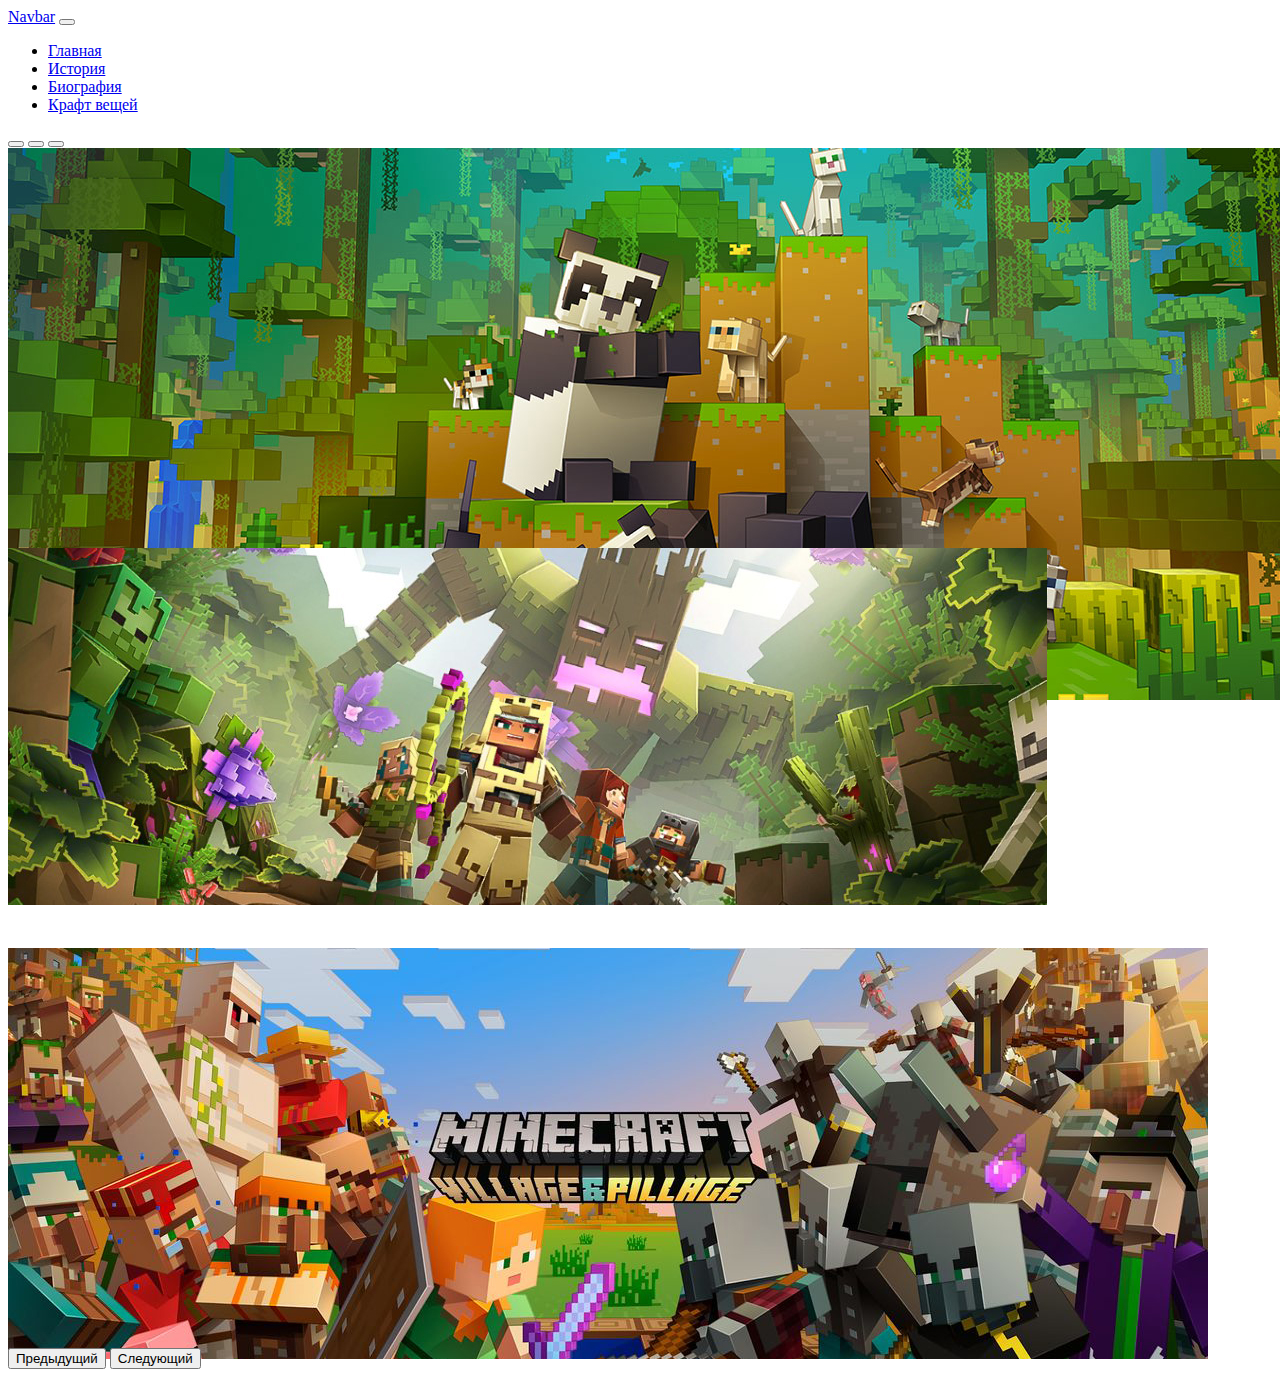
==== minecraft/2.html @ bb9655cb "1.0" ====
<!DOCTYPE html>
<html lang="ru">

<head>
  <meta charset="UTF-8">
  <meta http-equiv="X-UA-Compatible" content="IE=edge">
  <meta name="viewport" content="width=device-width, initial-scale=1.0">
  <title>Minekraft</title>
  <link rel="stylesheet" href="style11.css">
  <link href="https://cdn.jsdelivr.net/npm/bootstrap@5.0.0-beta3/dist/css/bootstrap.min.css" rel="stylesheet"
    integrity="sha384-eOJMYsd53ii+scO/bJGFsiCZc+5NDVN2yr8+0RDqr0Ql0h+rP48ckxlpbzKgwra6" crossorigin="anonymous">
</head>

<body>
  <nav class="navbar navbar-expand-lg navbar-light bg-light">
    <div class="container-fluid">
      <a class="navbar-brand" href="#">Navbar</a>
      <button class="navbar-toggler" type="button" data-bs-toggle="collapse" data-bs-target="#navbarNav"
        aria-controls="navbarNav" aria-expanded="false" aria-label="Toggle navigation">
        <span class="navbar-toggler-icon"></span>
      </button>
      <div class="collapse navbar-collapse" id="navbarNav">
        <ul class="navbar-nav">
          <li class="nav-item">
            <a class="nav-link active" aria-current="page" href="index.html">Главная</a>
          </li>
          <li class="nav-item">
            <a class="nav-link active" href="2.html">История</a>
          </li>
          <li class="nav-item">
            <a class="nav-link" href="3.html">Биография</a>
          </li>
          <li class="nav-item">
            <a class="nav-link" href="4.html">Крафт вещей</a>
          </li>
        </ul>
      </div>
    </div>
  </nav>
  <div id="carouselExampleCaptions" class="carousel slide" data-bs-ride="carousel">
    <div class="carousel-indicators">
      <button type="button" data-bs-target="#carouselExampleCaptions" data-bs-slide-to="0" class="active"
        aria-current="true" aria-label="Slide 1"></button>
      <button type="button" data-bs-target="#carouselExampleCaptions" data-bs-slide-to="1"
        aria-label="Slide 2"></button>
      <button type="button" data-bs-target="#carouselExampleCaptions" data-bs-slide-to="2"
        aria-label="Slide 3"></button>
    </div>
    <div class="carousel-inner">
      <div class="carousel-item active">
        <img src="3.jpg" class="d-block w-100" alt="...">
        <div class="carousel-caption d-none d-md-block">
        </div>
      </div>
      <div class="carousel-item">
        <img src="2.jpg" class="d-block w-100" alt="...">
        <div class="carousel-caption d-none d-md-block">
        </div>
      </div>
      <div class="carousel-item">
        <img src="4.jpg" class="d-block w-100" alt="...">
        <div class="carousel-caption d-none d-md-block">
        </div>
      </div>
    </div>
    <button class="carousel-control-prev" type="button" data-bs-target="#carouselExampleCaptions" data-bs-slide="prev">
      <span class="carousel-control-prev-icon" aria-hidden="true"></span>
      <span class="visually-hidden">Предыдущий</span>
    </button>
    <button class="carousel-control-next" type="button" data-bs-target="#carouselExampleCaptions" data-bs-slide="next">
      <span class="carousel-control-next-icon" aria-hidden="true"></span>
      <span class="visually-hidden">Следующий</span>
    </button>
  </div>
  <header>
  </header>
  <main>
      <div class="content">
          <div class="line-text">
  <script src="https://cdn.jsdelivr.net/npm/bootstrap@5.0.0-beta3/dist/js/bootstrap.bundle.min.js"
    integrity="sha384-JEW9xMcG8R+pH31jmWH6WWP0WintQrMb4s7ZOdauHnUtxwoG2vI5DkLtS3qm9Ekf"
    crossorigin="anonymous"></script>
</body>

</html>
---- minecraft/style11.css ----
@media only screen and (min-width: 668px) { .carousel-item{ max-height:400px; background-position: 50% 50%; } }
.carousel-item{
    height: 500px;
}
h2{
    font-family: 'Press Start 2P', cursive;
    font-size: 1.7rem;
}
.my-img-right{
float: right;
margin-left: 10px;
width: 33%;
}
.my-img-left{
    float: left;
    margin-right: 10px;
    width: 20%;
}
.img-right{
    float: right;
    margin-left: 29px;
    width: 30%;
}
.logo-img{
    width: 100px;
}
.logo-img>img{
    width: 100%;
}
aside{
    width: 300px;
}
.menu{
    padding: 10px 0;
}
.menu>li{
    margin: 10px;
    padding: 10px;
    list-style-type: none;
    background-color: rgb(78, 78, 78);
    transition: 0.5s;
}
.menu>li:hover{
    background-color: rgb(31, 31, 31);
    color: white;
}
h5{
background-color: rgba(228, 228, 228, 0.705);
padding: 30px 10px 30px 20px;
}
h2{
padding: 15px 10px 15px 20px;
height: 60px;
}
.row-1{
    background-color: rgba(199, 199, 199, 0.705);
}
.main{
    display: flex;
    justify-content: space-around;
    flex-wrap: wrap;
}
.my-card{
    flex-basis: 300px;
    background-color: rgba(180, 175, 164, 0.397);
    margin: 20px;
    padding: 10px;
}
.my-card>img{
    width: 100%;
}
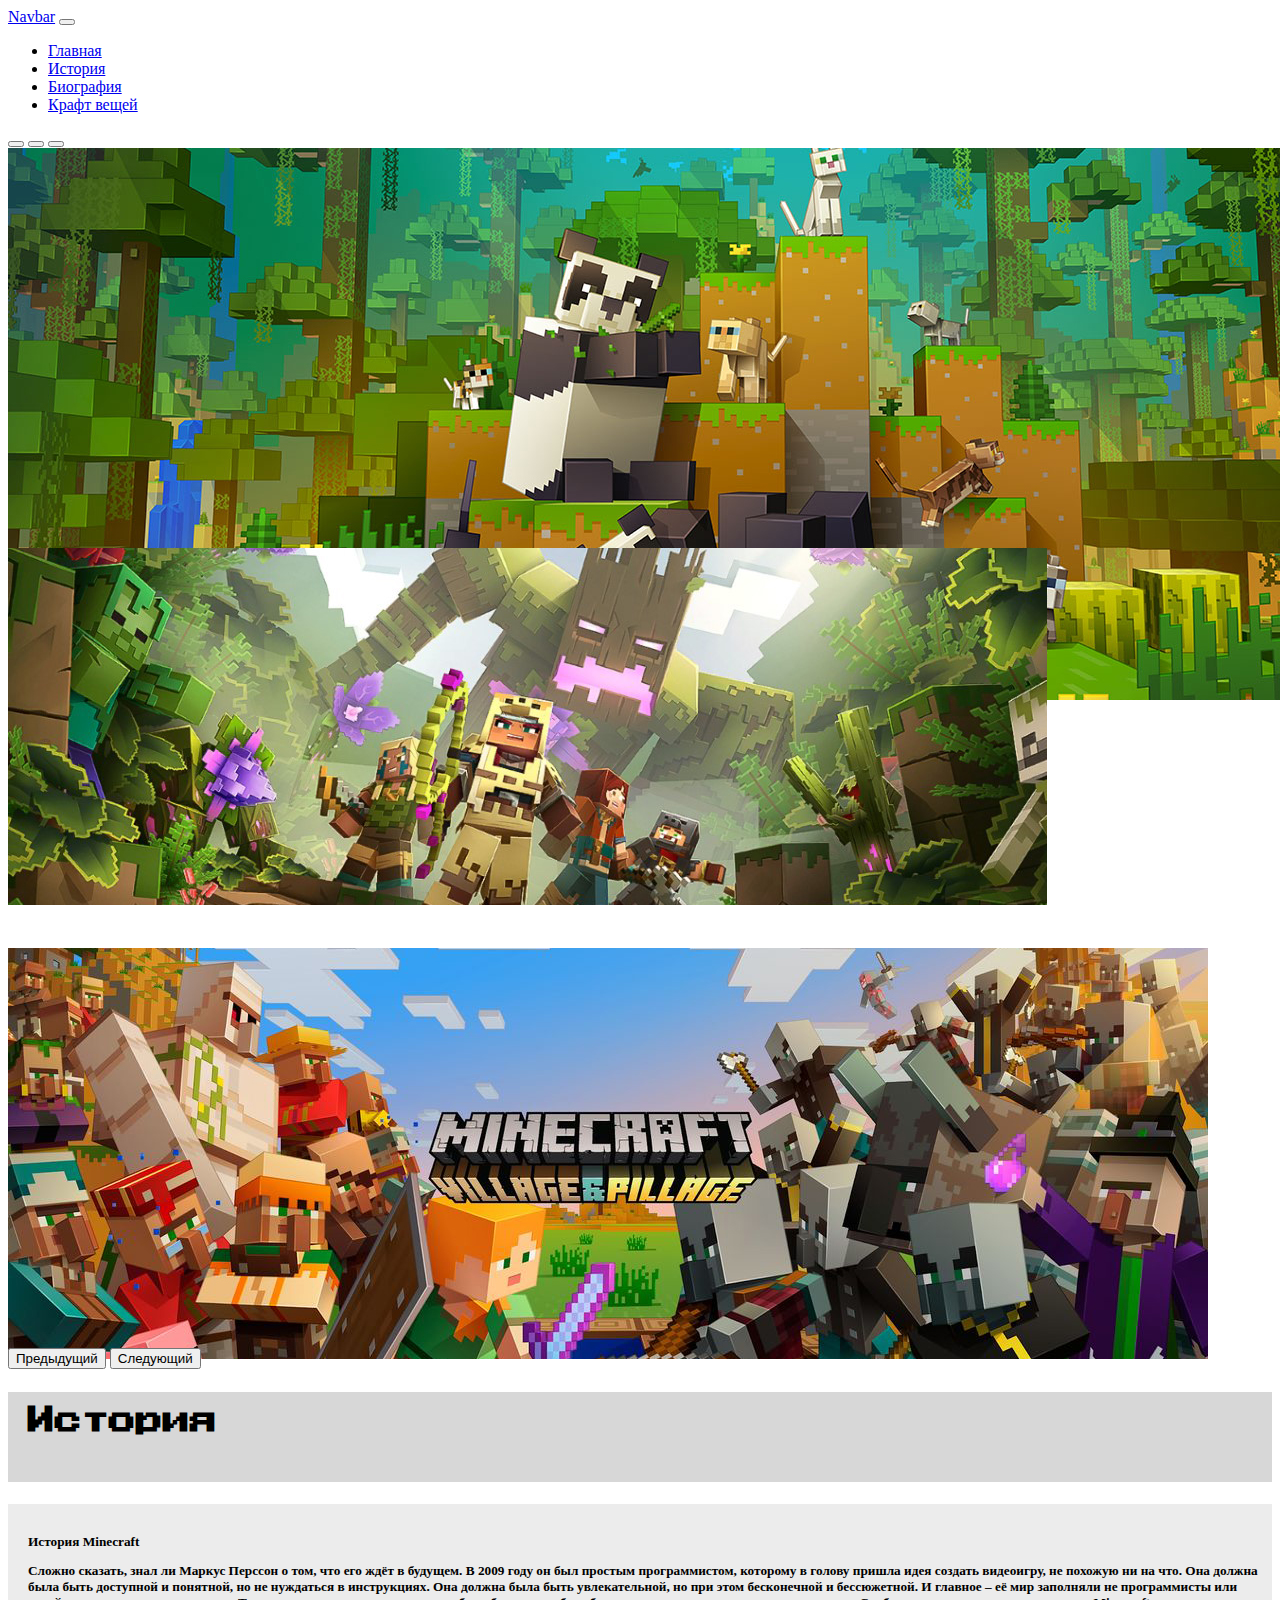
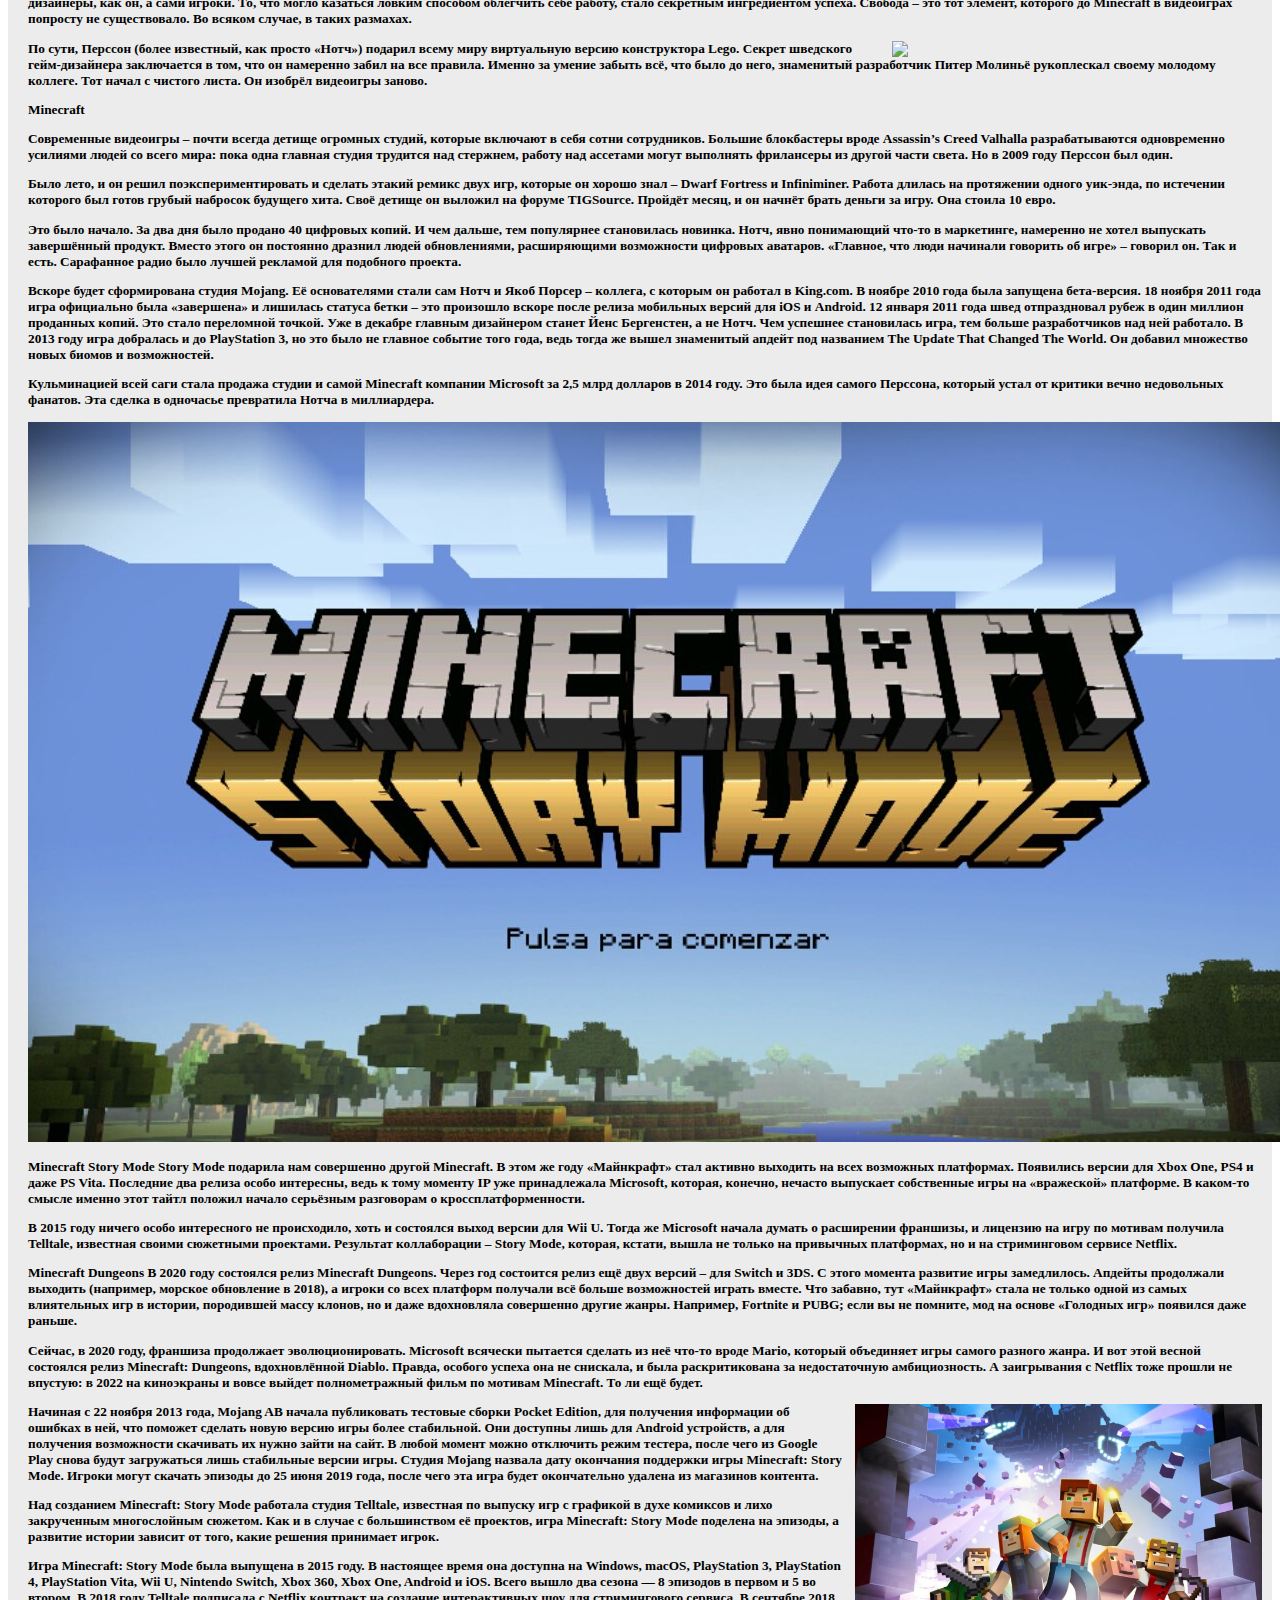
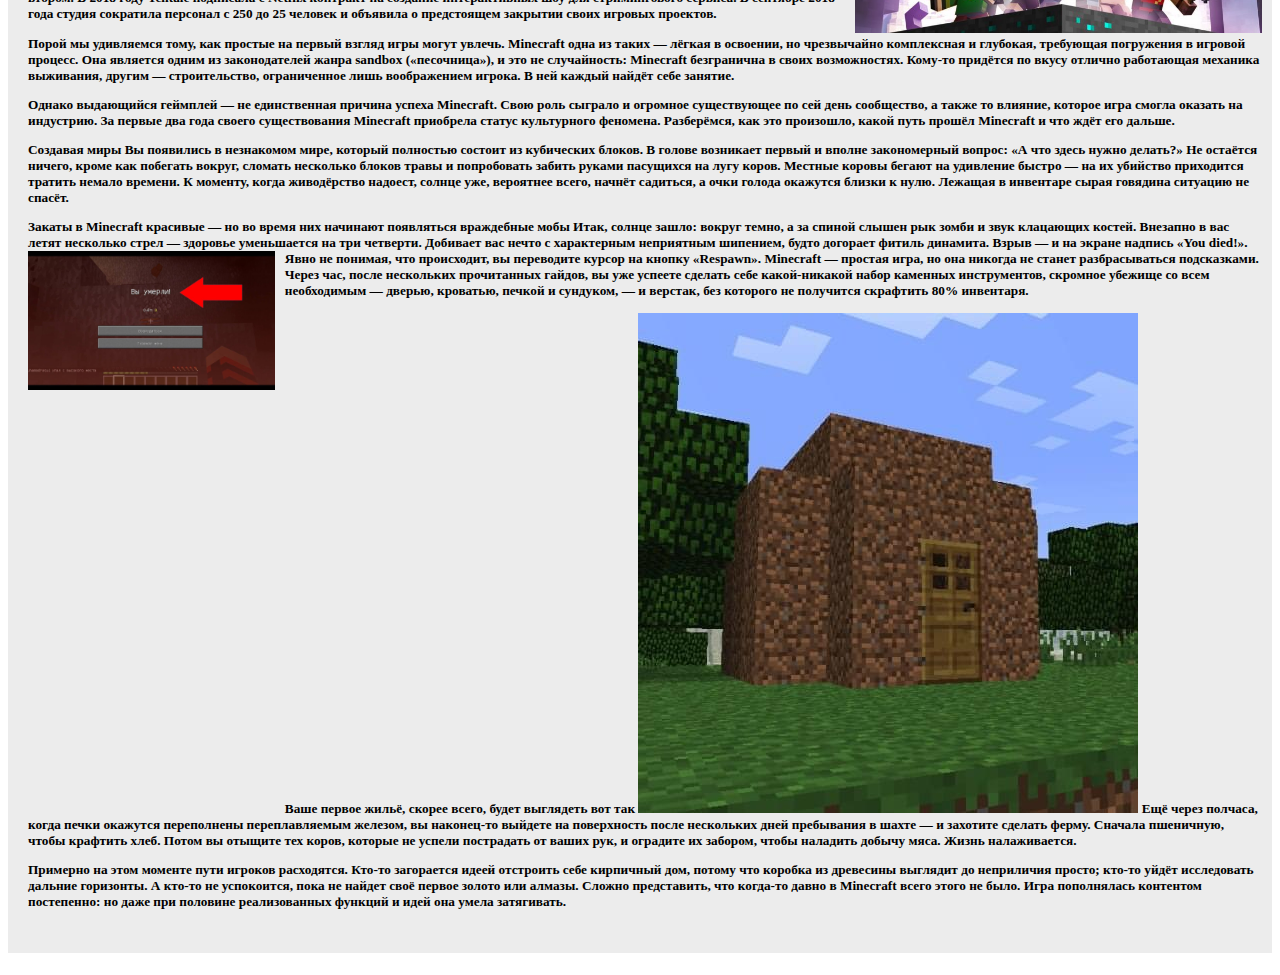
==== commit 42e234ef: "1.0" ====
--- a/minecraft/2.html
+++ b/minecraft/2.html
@@ -5,10 +5,12 @@
   <meta charset="UTF-8">
   <meta http-equiv="X-UA-Compatible" content="IE=edge">
   <meta name="viewport" content="width=device-width, initial-scale=1.0">
-  <title>Minekraft</title>
+  <title>Minecraft</title>
   <link rel="stylesheet" href="style11.css">
   <link href="https://cdn.jsdelivr.net/npm/bootstrap@5.0.0-beta3/dist/css/bootstrap.min.css" rel="stylesheet"
     integrity="sha384-eOJMYsd53ii+scO/bJGFsiCZc+5NDVN2yr8+0RDqr0Ql0h+rP48ckxlpbzKgwra6" crossorigin="anonymous">
+  <link rel="preconnect" href="https://fonts.gstatic.com">
+  <link href="https://fonts.googleapis.com/css2?family=Press+Start+2P&display=swap" rel="stylesheet">
 </head>
 
 <body>
@@ -72,11 +74,168 @@
       <span class="visually-hidden">Следующий</span>
     </button>
   </div>
-  <header>
-  </header>
-  <main>
-      <div class="content">
-          <div class="line-text">
+  <div class="container-fluid">
+    <div class="row row-1">
+      <div class="col-md-3">
+      </div>
+      <h2 class="text-center ">История</h2>
+
+    </div>
+  </div>
+  <h5>
+    История Minecraft
+
+    <p>Сложно сказать, знал ли Маркус Перссон о том, что его ждёт в будущем. В 2009 году он был простым программистом,
+      которому в голову пришла идея создать видеоигру, не похожую ни на что. Она должна была быть доступной и понятной,
+      но
+      не нуждаться в инструкциях. Она должна была быть увлекательной, но при этом бесконечной и бессюжетной. И главное –
+      её мир заполняли не программисты или дизайнеры, как он, а сами игроки. То, что могло казаться ловким способом
+      облегчить себе работу, стало секретным ингредиентом успеха. Свобода – это тот элемент, которого до Minecraft в
+      видеоиграх попросту не существовало. Во всяком случае, в таких размахах.</p>
+    <img class="img-right" src="15.webp">
+    <p> По сути, Перссон (более известный, как просто «Нотч») подарил всему миру виртуальную версию конструктора Lego.
+
+      Секрет шведского гейм-дизайнера заключается в том, что он намеренно забил на все правила. Именно за умение забыть
+      всё, что было до него, знаменитый разработчик Питер Молиньё рукоплескал своему молодому коллеге. Тот начал с
+      чистого
+      листа. Он изобрёл видеоигры заново.</p>
+
+    Minecraft
+
+    <p>Современные видеоигры – почти всегда детище огромных студий, которые включают в себя сотни сотрудников. Большие
+      блокбастеры вроде Assassin’s Creed Valhalla разрабатываются одновременно усилиями людей со всего мира: пока одна
+      главная студия трудится над стержнем, работу над ассетами могут выполнять фрилансеры из другой части света. Но в
+      2009 году Перссон был один.</p>
+
+    <p>Было лето, и он решил поэкспериментировать и сделать этакий ремикс двух игр, которые он хорошо знал – Dwarf
+      Fortress
+      и Infiniminer. Работа длилась на протяжении одного уик-энда, по истечении которого был готов грубый набросок
+      будущего хита. Своё детище он выложил на форуме TIGSource. Пройдёт месяц, и он начнёт брать деньги за игру. Она
+      стоила 10 евро.</p>
+
+    <p>Это было начало. За два дня было продано 40 цифровых копий. И чем дальше, тем популярнее становилась новинка.
+      Нотч,
+      явно понимающий что-то в маркетинге, намеренно не хотел выпускать завершённый продукт. Вместо этого он постоянно
+      дразнил людей обновлениями, расширяющими возможности цифровых аватаров. «Главное, что люди начинали говорить об
+      игре» – говорил он. Так и есть. Сарафанное радио было лучшей рекламой для подобного проекта.</p>
+
+    <p>Вскоре будет сформирована студия Mojang. Её основателями стали сам Нотч и Якоб Порсер – коллега, с которым он
+      работал в King.com. В ноябре 2010 года была запущена бета-версия. 18 ноября 2011 года игра официально была
+      «завершена» и лишилась статуса бетки – это произошло вскоре после релиза мобильных версий для iOS и Android. 12
+      января 2011 года швед отпраздновал рубеж в один миллион проданных копий.
+
+      Это стало переломной точкой. Уже в декабре главным дизайнером станет Йенс Бергенстен, а не Нотч. Чем успешнее
+      становилась игра, тем больше разработчиков над ней работало. В 2013 году игра добралась и до PlayStation 3, но это
+      было не главное событие того года, ведь тогда же вышел знаменитый апдейт под названием The Update That Changed The
+      World. Он добавил множество новых биомов и возможностей.</p>
+
+    <p>Кульминацией всей саги стала продажа студии и самой Minecraft компании Microsoft за 2,5 млрд долларов в 2014
+      году.
+      Это была идея самого Перссона, который устал от критики вечно недовольных фанатов. Эта сделка в одночасье
+      превратила
+      Нотча в миллиардера.</p>
+    <img class="img-left" src="16.jpg">
+    <p> Minecraft Story Mode
+      Story Mode подарила нам совершенно другой Minecraft.
+      В этом же году «Майнкрафт» стал активно выходить на всех возможных платформах. Появились версии для Xbox One, PS4
+      и
+      даже PS Vita. Последние два релиза особо интересны, ведь к тому моменту IP уже принадлежала Microsoft, которая,
+      конечно, нечасто выпускает собственные игры на «вражеской» платформе. В каком-то смысле именно этот тайтл положил
+      начало серьёзным разговорам о кроссплатформенности.</p>
+
+    <p></p> В 2015 году ничего особо интересного не происходило, хоть и состоялся выход версии для Wii U. Тогда же
+    Microsoft
+    начала думать о расширении франшизы, и лицензию на игру по мотивам получила Telltale, известная своими сюжетными
+    проектами. Результат коллаборации – Story Mode, которая, кстати, вышла не только на привычных платформах, но и на
+    стриминговом сервисе Netflix.</p>
+
+    <p>Minecraft Dungeons
+      В 2020 году состоялся релиз Minecraft Dungeons.
+      Через год состоится релиз ещё двух версий – для Switch и 3DS. С этого момента развитие игры замедлилось. Апдейты
+      продолжали выходить (например, морское обновление в 2018), а игроки со всех платформ получали всё больше
+      возможностей играть вместе. Что забавно, тут «Майнкрафт» стала не только одной из самых влиятельных игр в истории,
+      породившей массу клонов, но и даже вдохновляла совершенно другие жанры. Например, Fortnite и PUBG; если вы не
+      помните, мод на основе «Голодных игр» появился даже раньше.</p>
+
+    <p> Сейчас, в 2020 году, франшиза продолжает эволюционировать. Microsoft всячески пытается сделать из неё что-то
+      вроде
+      Mario, который объединяет игры самого разного жанра. И вот этой весной состоялся релиз Minecraft: Dungeons,
+      вдохновлённой Diablo. Правда, особого успеха она не снискала, и была раскритикована за недостаточную
+      амбициозность.
+      А заигрывания с Netflix тоже прошли не впустую: в 2022 на киноэкраны и вовсе выйдет полнометражный фильм по
+      мотивам
+      Minecraft. То ли ещё будет.</p>
+    <img class="my-img-right" src="17.jpg">
+    <p>Начиная с 22 ноября 2013 года, Mojang AB начала публиковать тестовые сборки Pocket Edition, для получения
+      информации об ошибках в ней, что поможет сделать новую версию игры более стабильной. Они доступны лишь для Android
+      устройств, а для получения возможности скачивать их нужно зайти на сайт. В любой момент можно отключить режим
+      тестера, после чего из Google Play снова будут загружаться лишь стабильные версии игры.
+      Студия Mojang назвала дату окончания поддержки игры Minecraft: Story Mode. Игроки могут скачать эпизоды до 25 июня
+      2019 года, после чего эта игра будет окончательно удалена из магазинов контента.</p>
+
+    <p> Над созданием Minecraft: Story Mode работала студия Telltale, известная по выпуску игр с графикой в духе
+      комиксов
+      и лихо закрученным многослойным сюжетом. Как и в случае с большинством её проектов, игра Minecraft: Story Mode
+      поделена на эпизоды, а развитие истории зависит от того, какие решения принимает игрок.</p>
+
+    <p> Игра Minecraft: Story Mode была выпущена в 2015 году. В настоящее время она доступна на Windows, macOS,
+      PlayStation 3, PlayStation 4, PlayStation Vita, Wii U, Nintendo Switch, Xbox 360, Xbox One, Android и iOS. Всего
+      вышло два сезона — 8 эпизодов в первом и 5 во втором. В 2018 году Telltale подписала с Netflix контракт на
+      создание интерактивных шоу для стримингового сервиса. В сентябре 2018 года студия сократила персонал с 250 до 25
+      человек и объявила о предстоящем закрытии своих игровых проектов.</p>
+    <p> Порой мы удивляемся тому, как простые на первый взгляд игры могут увлечь. Minecraft одна из таких — лёгкая в
+      освоении, но чрезвычайно комплексная и глубокая, требующая погружения в игровой процесс.
+
+      Она является одним из законодателей жанра sandbox («песочница»), и это не случайность: Minecraft безгранична в
+      своих возможностях. Кому-то придётся по вкусу отлично работающая механика выживания, другим — строительство,
+      ограниченное лишь воображением игрока. В ней каждый найдёт себе занятие.</p>
+
+    <p> Однако выдающийся геймплей — не единственная причина успеха Minecraft. Свою роль сыграло и огромное существующее
+      по сей день сообщество, а также то влияние, которое игра смогла оказать на индустрию.
+
+      За первые два года своего существования Minecraft приобрела статус культурного феномена. Разберёмся, как это
+      произошло, какой путь прошёл Minecraft и что ждёт его дальше.</p>
+    <p>Создавая миры
+    Вы появились в незнакомом мире, который полностью состоит из кубических блоков. В голове возникает первый и вполне
+    закономерный вопрос: «А что здесь нужно делать?»
+
+    Не остаётся ничего, кроме как побегать вокруг, сломать несколько блоков травы и попробовать забить руками пасущихся
+    на лугу коров. Местные коровы бегают на удивление быстро — на их убийство приходится тратить немало времени.
+
+    К моменту, когда живодёрство надоест, солнце уже, вероятнее всего, начнёт садиться, а очки голода окажутся близки к
+    нулю. Лежащая в инвентаре сырая говядина ситуацию не спасёт.</p>
+
+
+    <p>Закаты в Minecraft красивые — но во время них начинают появляться враждебные мобы
+    Итак, солнце зашло: вокруг темно, а за спиной слышен рык зомби и звук клацающих костей. Внезапно в вас летят
+    несколько стрел — здоровье уменьшается на три четверти. Добивает вас нечто с характерным неприятным шипением, будто
+    догорает фитиль динамита.
+
+    Взрыв — и на экране надпись «You died!». Явно не понимая, что происходит, вы переводите курсор на кнопку «Respawn».
+    <img class="my-img-left" src="19.jpg">
+
+    Minecraft — простая игра, но она никогда не станет разбрасываться подсказками.
+
+    Через час, после нескольких прочитанных гайдов, вы уже успеете сделать себе какой-никакой набор каменных
+    инструментов, скромное убежище со всем необходимым — дверью, кроватью, печкой и сундуком, — и верстак, без которого
+    не получится скрафтить 80% инвентаря.</p>
+
+
+    <p>Ваше первое жильё, скорее всего, будет выглядеть вот так
+      <img class="mark-img-right" src="20.jpg">
+    Ещё через полчаса, когда печки окажутся переполнены переплавляемым железом, вы наконец-то выйдете на поверхность
+    после нескольких дней пребывания в шахте — и захотите сделать ферму. Сначала пшеничную, чтобы крафтить хлеб. Потом
+    вы отыщите тех коров, которые не успели пострадать от ваших рук, и оградите их забором, чтобы наладить добычу мяса.
+    Жизнь налаживается.</p>
+
+   <p> Примерно на этом моменте пути игроков расходятся. Кто-то загорается идеей отстроить себе кирпичный дом, потому что
+    коробка из древесины выглядит до неприличия просто; кто-то уйдёт исследовать дальние горизонты. А кто-то не
+    успокоится, пока не найдет своё первое золото или алмазы.
+
+    Сложно представить, что когда-то давно в Minecraft всего этого не было. Игра пополнялась контентом постепенно: но
+    даже при половине реализованных функций и идей она умела затягивать.</p>
+  </h5>
+
   <script src="https://cdn.jsdelivr.net/npm/bootstrap@5.0.0-beta3/dist/js/bootstrap.bundle.min.js"
     integrity="sha384-JEW9xMcG8R+pH31jmWH6WWP0WintQrMb4s7ZOdauHnUtxwoG2vI5DkLtS3qm9Ekf"
     crossorigin="anonymous"></script>
